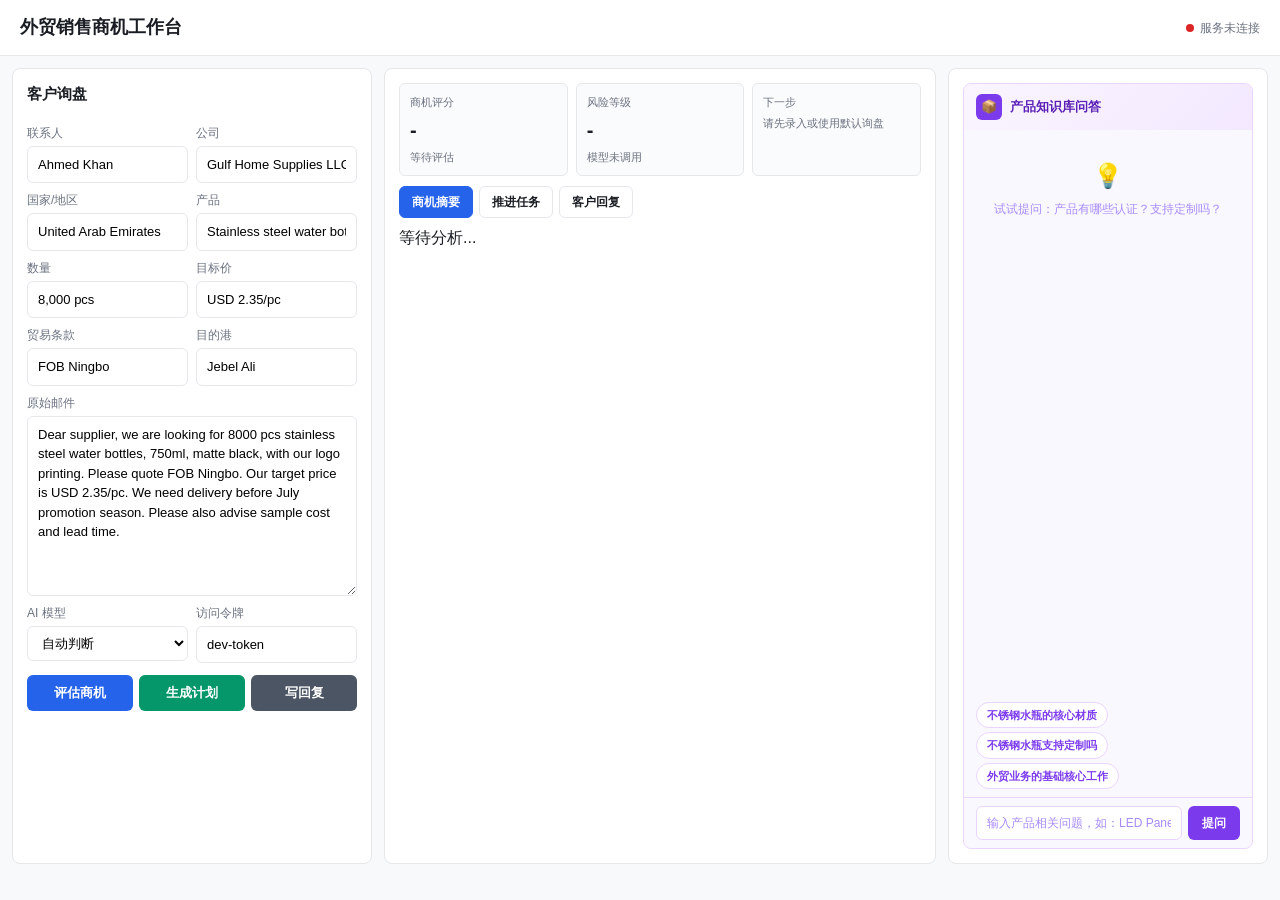
==== src/main/resources/static/index.html @ 8b722276 "产品知识库问答调整" ====
<!doctype html>
<html lang="zh-CN">
<head>
  <meta charset="utf-8">
  <meta name="viewport" content="width=device-width, initial-scale=1">
  <title>外贸销售商机工作台</title>
  <link rel="stylesheet" href="css/style.css">
</head>
<body>
  <header>
    <h1>外贸销售商机工作台</h1>
    <div class="health"><span id="dot" class="dot"></span><span id="health">检测服务中...</span></div>
  </header>

  <main>
    <section>
      <h2>客户询盘</h2>
      <div class="grid2">
        <div>
          <label for="customerName">联系人</label>
          <input id="customerName" value="Ahmed Khan">
        </div>
        <div>
          <label for="companyName">公司</label>
          <input id="companyName" value="Gulf Home Supplies LLC">
        </div>
      </div>
      <div class="grid2">
        <div>
          <label for="country">国家/地区</label>
          <input id="country" value="United Arab Emirates">
        </div>
        <div>
          <label for="productName">产品</label>
          <input id="productName" value="Stainless steel water bottle">
        </div>
      </div>
      <div class="grid2">
        <div>
          <label for="quantity">数量</label>
          <input id="quantity" value="8,000 pcs">
        </div>
        <div>
          <label for="targetPrice">目标价</label>
          <input id="targetPrice" value="USD 2.35/pc">
        </div>
      </div>
      <div class="grid2">
        <div>
          <label for="incoterm">贸易条款</label>
          <input id="incoterm" value="FOB Ningbo">
        </div>
        <div>
          <label for="destinationPort">目的港</label>
          <input id="destinationPort" value="Jebel Ali">
        </div>
      </div>
      <label for="message">原始邮件</label>
      <textarea id="message">Dear supplier, we are looking for 8000 pcs stainless steel water bottles, 750ml, matte black, with our logo printing. Please quote FOB Ningbo. Our target price is USD 2.35/pc. We need delivery before July promotion season. Please also advise sample cost and lead time.</textarea>
      <div class="grid2">
        <div>
          <label for="preferredModel">AI 模型</label>
          <select id="preferredModel">
            <option value="">自动判断</option>
            <option value="DEEPSEEK">DeepSeek（推理强）</option>
            <option value="ALIBABA_BAILIAN">阿里百炼（规划强）</option>
          </select>
        </div>
        <div>
          <label for="token">访问令牌</label>
          <input id="token" value="dev-token">
        </div>
      </div>
      <div class="actions">
        <button id="analyze">评估商机</button>
        <button id="plan" class="secondary">生成计划</button>
        <button id="reply" class="neutral">写回复</button>
      </div>
    </section>

    <section>
      <div class="board">
        <div class="metric">
          <div class="name">商机评分</div>
          <div id="score" class="value">-</div>
          <div id="intent" class="small">等待评估</div>
        </div>
        <div class="metric">
          <div class="name">风险等级</div>
          <div id="risk" class="value">-</div>
          <div id="model" class="small">模型未调用</div>
        </div>
        <div class="metric">
          <div class="name">下一步</div>
          <div id="next" class="small">请先录入或使用默认询盘</div>
        </div>
      </div>

      <div class="tabs">
        <button id="tabSummary" class="tab active">商机摘要</button>
        <button id="tabTasks" class="tab">推进任务</button>
        <button id="tabReply" class="tab">客户回复</button>
      </div>
      <div id="summary" class="summary-box">等待分析...</div>
      <div id="tasks" class="tasks hidden"></div>
      <pre id="replyBox" class="hidden">等待生成...</pre>
    </section>

    <!-- ========== 右侧：产品知识库问答 ========== -->
    <section class="rag-section">
      <div class="rag-panel" id="ragPanel">
        <div class="rag-header" id="ragHeader">
          <div class="rag-header-left">
            <div class="rag-icon">📦</div>
            <div class="rag-title-area">
              <h3>产品知识库问答</h3>
            </div>
          </div>
        </div>
        <div class="rag-body open" id="ragBody">
          <div class="rag-messages" id="ragMessages">
            <div class="rag-empty">
              <div class="rag-empty-icon">💡</div>
              <div>试试提问：产品有哪些认证？支持定制吗？</div>
            </div>
          </div>
          <div class="rag-quick" id="ragQuick">
            <button class="rag-quick-btn" data-question="不锈钢水瓶的核心材质是什么？">不锈钢水瓶的核心材质</button>
            <button class="rag-quick-btn" data-question="不锈钢水瓶支持定制吗？">不锈钢水瓶支持定制吗</button>
            <button class="rag-quick-btn" data-question="外贸业务的基础核心工作是什么？">外贸业务的基础核心工作</button>
<!--            <button class="rag-quick-btn" data-question="产品质保政策是什么？">质保政策</button>-->
          </div>
          <div class="rag-input-area">
            <input id="ragInput" placeholder="输入产品相关问题，如：LED Panel 的色温范围？">
            <button class="purple" id="ragSend">提问</button>
          </div>
        </div>
      </div>
    </section>
  </main>

  <script src="js/api.js"></script>
  <script src="js/trade.js"></script>
  <script src="js/rag.js"></script>
  <script src="js/app.js"></script>
</body>
</html>
---- src/main/resources/static/css/style.css ----
:root {
  --bg: #f8f9fb;
  --panel: #ffffff;
  --text: #1a1d23;
  --muted: #6b7280;
  --line: #e5e7eb;
  --blue: #2563eb;
  --green: #059669;
  --amber: #d97706;
  --red: #dc2626;
  --purple: #7c3aed;
  --purple-light: #faf5ff;
  --purple-border: #e9d5ff;
}
* { box-sizing: border-box; margin: 0; padding: 0; }
body {
  font-family: -apple-system, BlinkMacSystemFont, "Segoe UI", Roboto, "Helvetica Neue", Arial, sans-serif;
  background: var(--bg);
  color: var(--text);
  line-height: 1.5;
}
header {
  height: 56px;
  display: flex;
  align-items: center;
  justify-content: space-between;
  padding: 0 20px;
  border-bottom: 1px solid var(--line);
  background: var(--panel);
}
h1 { font-size: 18px; font-weight: 600; }
.health { display: flex; align-items: center; gap: 6px; color: var(--muted); font-size: 12px; }
.dot { width: 8px; height: 8px; border-radius: 50%; background: var(--amber); }
.dot.ok { background: var(--green); }
.dot.bad { background: var(--red); }
main {
  display: grid;
  grid-template-columns: 360px 1fr 320px;
  gap: 12px;
  max-width: 1600px;
  margin: 0 auto;
  padding: 12px;
  align-items: stretch;
  min-height: calc(100vh - 80px);
}
section {
  background: var(--panel);
  border: 1px solid var(--line);
  border-radius: 8px;
  padding: 14px;
  display: flex;
  flex-direction: column;
  height: 100%;
}
h2 { font-size: 15px; font-weight: 600; margin-bottom: 10px; }
h3 { font-size: 13px; font-weight: 600; }
label { display: block; margin: 8px 0 4px; color: var(--muted); font-size: 12px; font-weight: 500; }
input, textarea, select {
  width: 100%;
  border: 1px solid var(--line);
  border-radius: 6px;
  padding: 8px 10px;
  font: inherit;
  font-size: 13px;
  background: #fff;
  transition: border-color 0.15s, box-shadow 0.15s;
}
input:focus, textarea:focus, select:focus {
  outline: none;
  border-color: var(--blue);
  box-shadow: 0 0 0 3px rgba(37,99,235,0.1);
}
textarea { min-height: 180px; resize: vertical; line-height: 1.5; }
.grid2 { display: grid; grid-template-columns: 1fr 1fr; gap: 8px; }
.actions { display: grid; grid-template-columns: repeat(3, 1fr); gap: 6px; margin-top: 12px; }
button {
  border: 0;
  border-radius: 6px;
  padding: 8px 12px;
  font: inherit;
  font-weight: 600;
  font-size: 13px;
  color: #fff;
  background: var(--blue);
  cursor: pointer;
  transition: opacity 0.15s;
}
button:hover { opacity: 0.9; }
button.secondary { background: var(--green); }
button.neutral { background: #4b5563; }
button.purple { background: var(--purple); }
button:disabled { opacity: 0.5; cursor: wait; }
.board {
  display: grid;
  grid-template-columns: repeat(3, minmax(0, 1fr));
  gap: 8px;
  margin-bottom: 10px;
}
.metric {
  border: 1px solid var(--line);
  border-radius: 6px;
  padding: 10px;
  background: #fafbfc;
}
.metric .name { color: var(--muted); font-size: 11px; font-weight: 500; }
.metric .value { margin-top: 4px; font-size: 20px; font-weight: 700; }
.metric .small { margin-top: 4px; color: var(--muted); font-size: 11px; word-break: break-word; }
.tabs { display: flex; gap: 6px; margin-bottom: 8px; }
.tab {
  border: 1px solid var(--line);
  background: #fff;
  color: var(--text);
  padding: 6px 12px;
  border-radius: 6px;
  font-weight: 600;
  font-size: 12px;
  cursor: pointer;
}
.tab.active { background: var(--blue); border-color: var(--blue); color: #fff; }
pre {
  margin: 0;
  flex: 1;
  min-height: 420px;
  overflow: auto;
  padding: 12px;
  border-radius: 6px;
  background: #1e293b;
  color: #e2e8f0;
  white-space: pre-wrap;
  word-break: break-word;
  line-height: 1.6;
  font-size: 12px;
  font-family: "SF Mono", Monaco, Consolas, monospace;
}
.tasks {
  display: grid;
  gap: 6px;
  flex: 1;
  min-height: 420px;
  overflow: auto;
}
.task {
  border: 1px solid var(--line);
  border-radius: 6px;
  padding: 10px;
  background: #fff;
}
.task-title { font-weight: 700; font-size: 13px; }
.task-meta { margin-top: 4px; color: var(--muted); font-size: 11px; }
.task ul { margin: 6px 0 0 16px; padding: 0; color: #374151; font-size: 12px; }
.hidden { display: none; }

/* ========== 右侧 RAG 知识库问答面板 ========== */
.rag-section {
  display: flex;
  flex-direction: column;
  height: 100%;
}
.rag-panel {
  border: 1px solid var(--purple-border);
  border-radius: 8px;
  background: var(--purple-light);
  overflow: hidden;
  display: flex;
  flex-direction: column;
  height: 100%;
}
.rag-header {
  display: flex;
  align-items: center;
  justify-content: space-between;
  padding: 10px 12px;
  background: linear-gradient(135deg, #faf5ff 0%, #f3e8ff 100%);
  flex-shrink: 0;
}
.rag-header-left {
  display: flex;
  align-items: center;
  gap: 8px;
}
.rag-icon {
  width: 26px;
  height: 26px;
  border-radius: 6px;
  background: var(--purple);
  display: flex;
  align-items: center;
  justify-content: center;
  font-size: 13px;
  color: #fff;
  flex-shrink: 0;
}
.rag-title-area h3 {
  font-size: 13px;
  font-weight: 600;
  color: #5b21b6;
}
.rag-body {
  display: flex;
  flex-direction: column;
  flex: 1;
  overflow: hidden;
  min-height: 420px;
}
.rag-input-area {
  display: flex;
  gap: 6px;
  padding: 8px 12px;
  border-top: 1px solid var(--purple-border);
  background: #faf8ff;
  flex-shrink: 0;
}
.rag-input-area input {
  flex: 1;
  border: 1px solid var(--purple-border);
  border-radius: 6px;
  padding: 7px 10px;
  font-size: 12px;
  background: #fff;
  color: var(--text);
}
.rag-input-area input:focus {
  outline: none;
  border-color: var(--purple);
  box-shadow: 0 0 0 2px rgba(124,58,237,0.1);
}
.rag-input-area input::placeholder {
  color: #a78bfa;
}
.rag-input-area button {
  flex-shrink: 0;
  padding: 7px 14px;
  font-size: 12px;
  border-radius: 6px;
}
.rag-messages {
  flex: 1;
  overflow-y: auto;
  padding: 8px 12px;
  display: flex;
  flex-direction: column;
  gap: 6px;
  background: #faf8ff;
  min-height: 320px;
}
.rag-msg {
  display: flex;
  gap: 6px;
  max-width: 90%;
}
.rag-msg.user {
  align-self: flex-end;
  flex-direction: row-reverse;
}
.rag-avatar {
  width: 22px;
  height: 22px;
  border-radius: 50%;
  display: flex;
  align-items: center;
  justify-content: center;
  font-size: 10px;
  flex-shrink: 0;
}
.rag-msg.user .rag-avatar {
  background: var(--blue);
  color: #fff;
}
.rag-msg.assistant .rag-avatar {
  background: var(--purple);
  color: #fff;
}
.rag-bubble {
  padding: 8px 10px;
  border-radius: 10px;
  font-size: 12px;
  line-height: 1.5;
  word-break: break-word;
}
.rag-msg.user .rag-bubble {
  background: var(--blue);
  color: #fff;
  border-bottom-right-radius: 4px;
}
.rag-msg.assistant .rag-bubble {
  background: #fff;
  color: var(--text);
  border: 1px solid var(--purple-border);
  border-bottom-left-radius: 4px;
}
.rag-bubble .source {
  margin-top: 6px;
  padding-top: 4px;
  border-top: 1px dashed var(--purple-border);
  font-size: 10px;
  color: var(--muted);
}
.rag-bubble .source-tag {
  display: inline-block;
  background: var(--purple-light);
  color: var(--purple);
  padding: 1px 5px;
  border-radius: 3px;
  font-size: 10px;
  margin-right: 3px;
}

/* ========== 引用列表样式（精简版 - 只展示文件名） ========== */
.citations-list {
  margin-top: 8px;
  padding: 6px 10px;
  background: var(--purple-light);
  border-radius: 6px;
  border: 1px solid var(--purple-border);
}
.citations-title {
  font-size: 11px;
  font-weight: 600;
  color: var(--purple);
  margin-bottom: 4px;
}
.citation-item {
  display: flex;
  align-items: center;
  gap: 6px;
  padding: 3px 0;
}
.citation-index {
  flex-shrink: 0;
  font-size: 11px;
  font-weight: 600;
  color: var(--purple);
  background: #fff;
  padding: 0 4px;
  border-radius: 3px;
  border: 1px solid var(--purple-border);
}
.citation-link {
  flex: 1;
  font-size: 12px;
  font-weight: 500;
  color: var(--purple);
  text-decoration: none;
  line-height: 1.3;
  cursor: pointer;
  transition: color 0.2s;
}
.citation-link:hover {
  color: var(--purple-dark, #6d28d9);
  text-decoration: underline;
}
.citation-link:visited {
  color: var(--purple);
}
.rag-typing {
  display: flex;
  align-items: center;
  gap: 3px;
  padding: 6px 0;
}
.rag-typing span {
  width: 5px;
  height: 5px;
  border-radius: 50%;
  background: var(--purple);
  opacity: 0.4;
  animation: rag-typing 1.2s infinite;
}
.rag-typing span:nth-child(2) { animation-delay: 0.15s; }
.rag-typing span:nth-child(3) { animation-delay: 0.3s; }
@keyframes rag-typing {
  0%, 80%, 100% { opacity: 0.25; transform: scale(0.8); }
  40% { opacity: 1; transform: scale(1); }
}
.rag-empty {
  text-align: center;
  padding: 20px 0;
  color: #a78bfa;
  font-size: 12px;
}
.rag-empty .rag-empty-icon {
  font-size: 24px;
  margin-bottom: 6px;
}
.rag-quick {
  display: flex;
  gap: 4px;
  flex-wrap: wrap;
  padding: 0 12px 8px;
  background: #faf8ff;
}
.rag-quick-btn {
  border: 1px solid var(--purple-border);
  background: #fff;
  color: var(--purple);
  padding: 4px 10px;
  border-radius: 16px;
  font-size: 11px;
  cursor: pointer;
  transition: all 0.15s;
}
.rag-quick-btn:hover {
  background: var(--purple);
  color: #fff;
}

@media (max-width: 1200px) {
  main { grid-template-columns: 360px 1fr; }
}

@media (max-width: 980px) {
  main { grid-template-columns: 1fr; }
  .board { grid-template-columns: 1fr; }
  .actions { grid-template-columns: 1fr; }
}

/* ⭐ 商机摘要卡片样式 - 大气美观 */
.summary-card {
  padding: 0;
  background: #fff;
  border-radius: 12px;
  overflow: hidden;
  box-shadow: 0 4px 24px rgba(0, 0, 0, 0.06), 0 1px 2px rgba(0, 0, 0, 0.04);
  margin: 0;
}

/* 顶部核心指标区域 */
.summary-header {
  display: flex;
  justify-content: space-around;
  align-items: center;
  padding: 22px 16px;
  background: linear-gradient(135deg, #4f46e5 0%, #7c3aed 50%, #6366f1 100%);
  color: #fff;
  gap: 12px;
}

.summary-header .metric {
  display: flex;
  flex-direction: column;
  align-items: center;
  gap: 6px;
  flex: 1;
  position: relative;
}

.summary-header .metric + .metric::before {
  content: '';
  position: absolute;
  left: -6px;
  top: 15%;
  height: 70%;
  width: 1px;
  background: rgba(255, 255, 255, 0.2);
}

.summary-header .metric-label {
  font-size: 11px;
  opacity: 0.85;
  text-transform: uppercase;
  letter-spacing: 0.5px;
  font-weight: 500;
}

.summary-header .metric-value {
  font-size: 26px;
  font-weight: 700;
  line-height: 1.2;
}

.summary-header .metric-value.score {
  color: #fbbf24;
  width: 52px;
  height: 52px;
  border-radius: 50%;
  background: rgba(255, 255, 255, 0.15);
  display: flex;
  align-items: center;
  justify-content: center;
  font-size: 22px;
  border: 2px solid rgba(255, 255, 255, 0.25);
}

.summary-header .metric-value.risk-low { color: #6ee7b7; }
.summary-header .metric-value.risk-medium { color: #fcd34d; }
.summary-header .metric-value.risk-high { color: #fca5a5; }
.summary-header .metric-value.intent { color: #c7d2fe; }

/* 中部详细信息区域 */
.summary-body {
  padding: 6px 16px 10px;
  background: #fff;
}

.summary-body .info-row {
  display: flex;
  align-items: flex-start;
  padding: 11px 0;
  border-bottom: 1px solid #f3f4f6;
  transition: background 0.15s;
}

.summary-body .info-row:last-child { border-bottom: none; }

.summary-body .info-label {
  flex-shrink: 0;
  width: 92px;
  font-size: 12px;
  font-weight: 600;
  color: #6b7280;
  padding-top: 5px;
  line-height: 1.4;
  letter-spacing: 0.2px;
}

.summary-body .info-value {
  flex: 1;
  font-size: 13px;
  color: #1f2937;
  line-height: 1.6;
  word-break: break-word;
}

/* 标签样式 - 用于列表项展示 */
.summary-body .info-tag {
  display: inline-block;
  background: #f0f4ff;
  color: #3730a3;
  padding: 3px 10px;
  border-radius: 4px;
  font-size: 12px;
  margin: 2px 4px 2px 0;
  border: 1px solid #e0e7ff;
  line-height: 1.5;
}

.summary-body .info-tag.warn {
  background: #fffbeb;
  color: #92400e;
  border-color: #fde68a;
}

.summary-body .info-tag.action {
  background: #ecfdf5;
  color: #065f46;
  border-color: #a7f3d0;
}

.summary-body .info-tag.product {
  background: #faf5ff;
  color: #6b21a8;
  border-color: #e9d5ff;
}

/* 底部评估摘要区域 */
.summary-section {
  padding: 14px 16px 16px;
  background: #f8fafc;
  border-top: 1px solid #e5e7eb;
}

.summary-section .section-title {
  font-size: 13px;
  font-weight: 600;
  color: #374151;
  margin-bottom: 8px;
}

.summary-section .section-content {
  font-size: 13px;
  color: #374151;
  line-height: 1.7;
  padding: 12px 14px;
  background: #fff;
  border-radius: 8px;
  border-left: 3px solid #6366f1;
  box-shadow: 0 1px 3px rgba(0, 0, 0, 0.04);
}
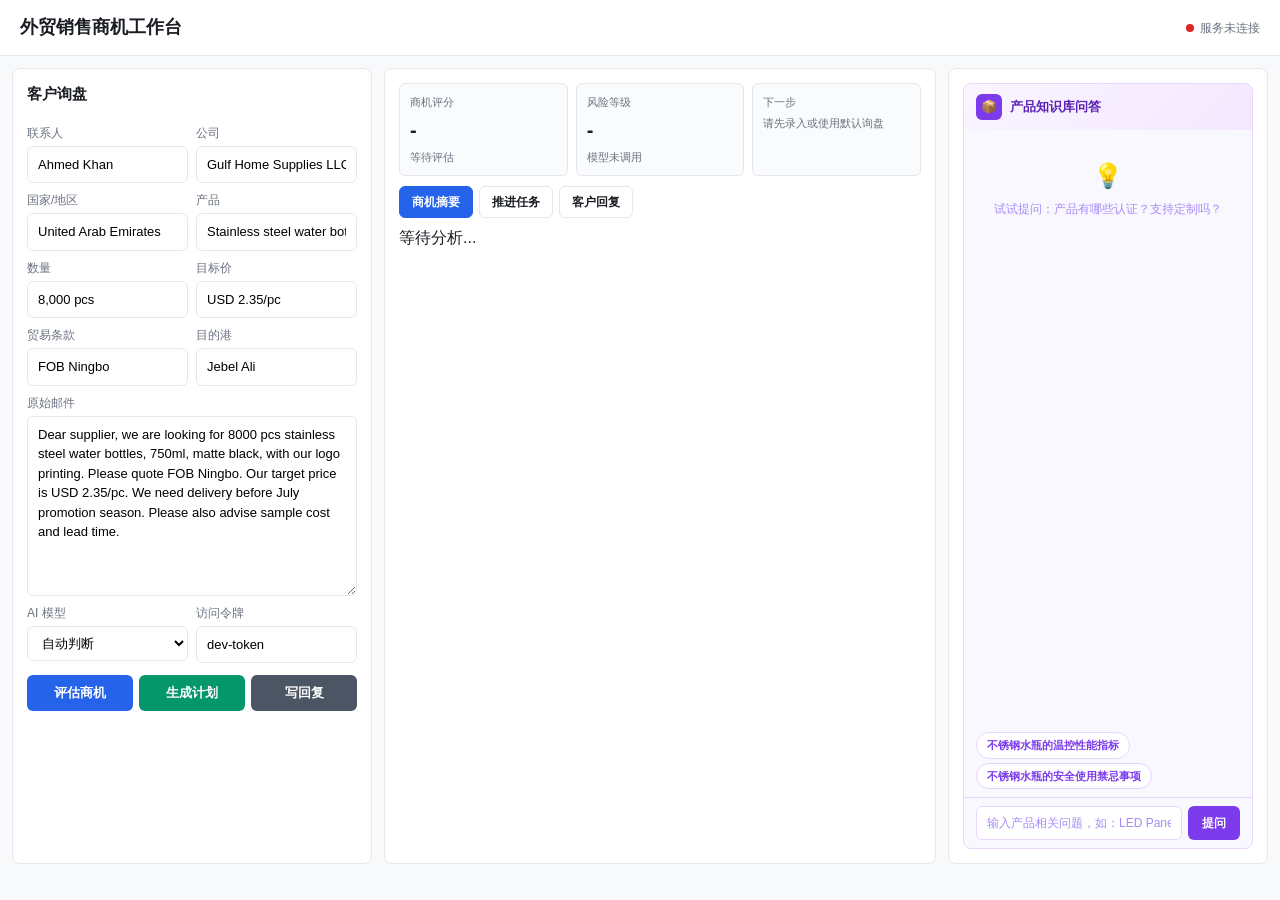
==== commit a4294f4f: "优化产品知识库页面展示" ====
--- a/src/main/resources/static/index.html
+++ b/src/main/resources/static/index.html
@@ -125,9 +125,8 @@
             </div>
           </div>
           <div class="rag-quick" id="ragQuick">
-            <button class="rag-quick-btn" data-question="不锈钢水瓶的核心材质是什么？">不锈钢水瓶的核心材质</button>
-            <button class="rag-quick-btn" data-question="不锈钢水瓶支持定制吗？">不锈钢水瓶支持定制吗</button>
-            <button class="rag-quick-btn" data-question="外贸业务的基础核心工作是什么？">外贸业务的基础核心工作</button>
+            <button class="rag-quick-btn" data-question="不锈钢水瓶的温控性能指标">不锈钢水瓶的温控性能指标</button>
+            <button class="rag-quick-btn" data-question="不锈钢水瓶的安全使用禁忌事项">不锈钢水瓶的安全使用禁忌事项</button>
 <!--            <button class="rag-quick-btn" data-question="产品质保政策是什么？">质保政策</button>-->
           </div>
           <div class="rag-input-area">
--- a/src/main/resources/static/css/style.css
+++ b/src/main/resources/static/css/style.css
@@ -155,6 +155,7 @@
   display: flex;
   flex-direction: column;
   height: 100%;
+  max-height: calc(100vh - 80px);
 }
 .rag-panel {
   border: 1px solid var(--purple-border);
@@ -200,7 +201,6 @@
   flex-direction: column;
   flex: 1;
   overflow: hidden;
-  min-height: 420px;
 }
 .rag-input-area {
   display: flex;
@@ -241,7 +241,6 @@
   flex-direction: column;
   gap: 6px;
   background: #faf8ff;
-  min-height: 320px;
 }
 .rag-msg {
   display: flex;
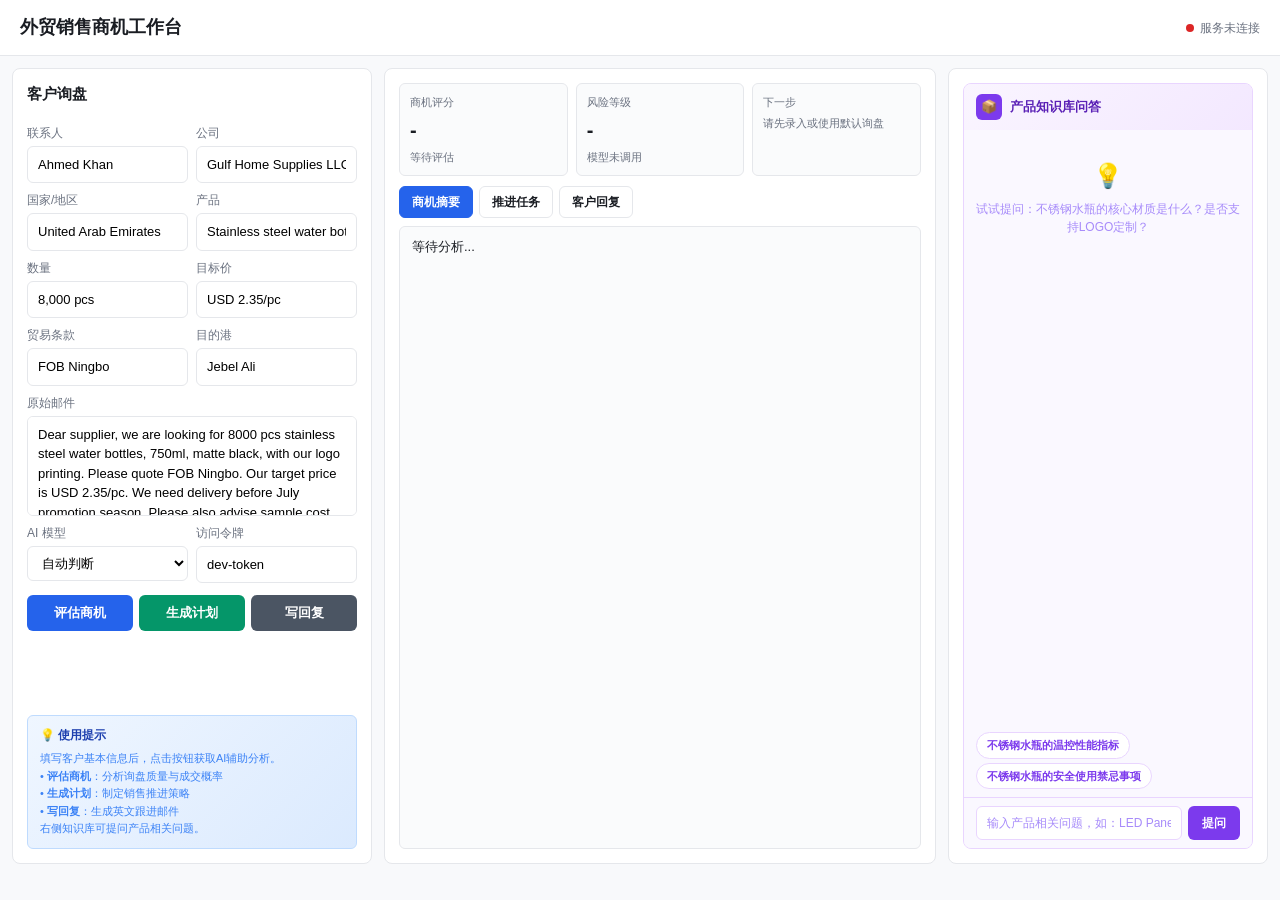
==== commit e237ec7f: "前端页面完善优化" ====
--- a/src/main/resources/static/index.html
+++ b/src/main/resources/static/index.html
@@ -76,6 +76,16 @@
         <button id="plan" class="secondary">生成计划</button>
         <button id="reply" class="neutral">写回复</button>
       </div>
+      <div class="tips-box">
+        <div class="tips-title">💡 使用提示</div>
+        <div class="tips-content">
+          填写客户基本信息后，点击按钮获取AI辅助分析。<br>
+          • <b>评估商机</b>：分析询盘质量与成交概率<br>
+          • <b>生成计划</b>：制定销售推进策略<br>
+          • <b>写回复</b>：生成英文跟进邮件<br>
+          右侧知识库可提问产品相关问题。
+        </div>
+      </div>
     </section>
 
     <section>
@@ -121,7 +131,7 @@
           <div class="rag-messages" id="ragMessages">
             <div class="rag-empty">
               <div class="rag-empty-icon">💡</div>
-              <div>试试提问：产品有哪些认证？支持定制吗？</div>
+              <div>试试提问：不锈钢水瓶的核心材质是什么？是否支持LOGO定制？</div>
             </div>
           </div>
           <div class="rag-quick" id="ragQuick">
--- a/src/main/resources/static/css/style.css
+++ b/src/main/resources/static/css/style.css
@@ -41,7 +41,8 @@
   margin: 0 auto;
   padding: 12px;
   align-items: stretch;
-  min-height: calc(100vh - 80px);
+  height: calc(100vh - 80px);
+  overflow: hidden;
 }
 section {
   background: var(--panel);
@@ -50,7 +51,7 @@
   padding: 14px;
   display: flex;
   flex-direction: column;
-  height: 100%;
+  overflow: hidden;
 }
 h2 { font-size: 15px; font-weight: 600; margin-bottom: 10px; }
 h3 { font-size: 13px; font-weight: 600; }
@@ -70,9 +71,34 @@
   border-color: var(--blue);
   box-shadow: 0 0 0 3px rgba(37,99,235,0.1);
 }
-textarea { min-height: 180px; resize: vertical; line-height: 1.5; }
+textarea { min-height: 100px; resize: none; line-height: 1.5; }
+/* 左侧客户询盘区域可滚动 */
+section:first-of-type {
+  overflow-y: auto;
+  overflow-x: hidden;
+}
 .grid2 { display: grid; grid-template-columns: 1fr 1fr; gap: 8px; }
 .actions { display: grid; grid-template-columns: repeat(3, 1fr); gap: 6px; margin-top: 12px; }
+/* 左侧提示区域 */
+.tips-box {
+  margin-top: auto;
+  padding: 10px 12px;
+  background: linear-gradient(135deg, #eff6ff 0%, #dbeafe 100%);
+  border: 1px solid #bfdbfe;
+  border-radius: 6px;
+  flex-shrink: 0;
+}
+.tips-title {
+  font-size: 12px;
+  font-weight: 600;
+  color: #1e40af;
+  margin-bottom: 6px;
+}
+.tips-content {
+  font-size: 11px;
+  color: #3b82f6;
+  line-height: 1.6;
+}
 button {
   border: 0;
   border-radius: 6px;
@@ -117,10 +143,19 @@
   cursor: pointer;
 }
 .tab.active { background: var(--blue); border-color: var(--blue); color: #fff; }
+/* 中间显示区域容器 */
+.summary-box {
+  flex: 1;
+  overflow-y: auto;
+  font-size: 13px;
+  line-height: 1.6;
+  padding: 10px 12px;
+  background: #fafbfc;
+  border: 1px solid var(--line);
+  border-radius: 6px;
+}
 pre {
   margin: 0;
-  flex: 1;
-  min-height: 420px;
   overflow: auto;
   padding: 12px;
   border-radius: 6px;
@@ -135,8 +170,6 @@
 .tasks {
   display: grid;
   gap: 6px;
-  flex: 1;
-  min-height: 420px;
   overflow: auto;
 }
 .task {
@@ -408,9 +441,11 @@
 }
 
 @media (max-width: 980px) {
-  main { grid-template-columns: 1fr; }
+  main { grid-template-columns: 1fr; height: auto; overflow: visible; }
   .board { grid-template-columns: 1fr; }
   .actions { grid-template-columns: 1fr; }
+  section { height: auto; max-height: 600px; }
+}
 }
 
 /* ⭐ 商机摘要卡片样式 - 大气美观 */
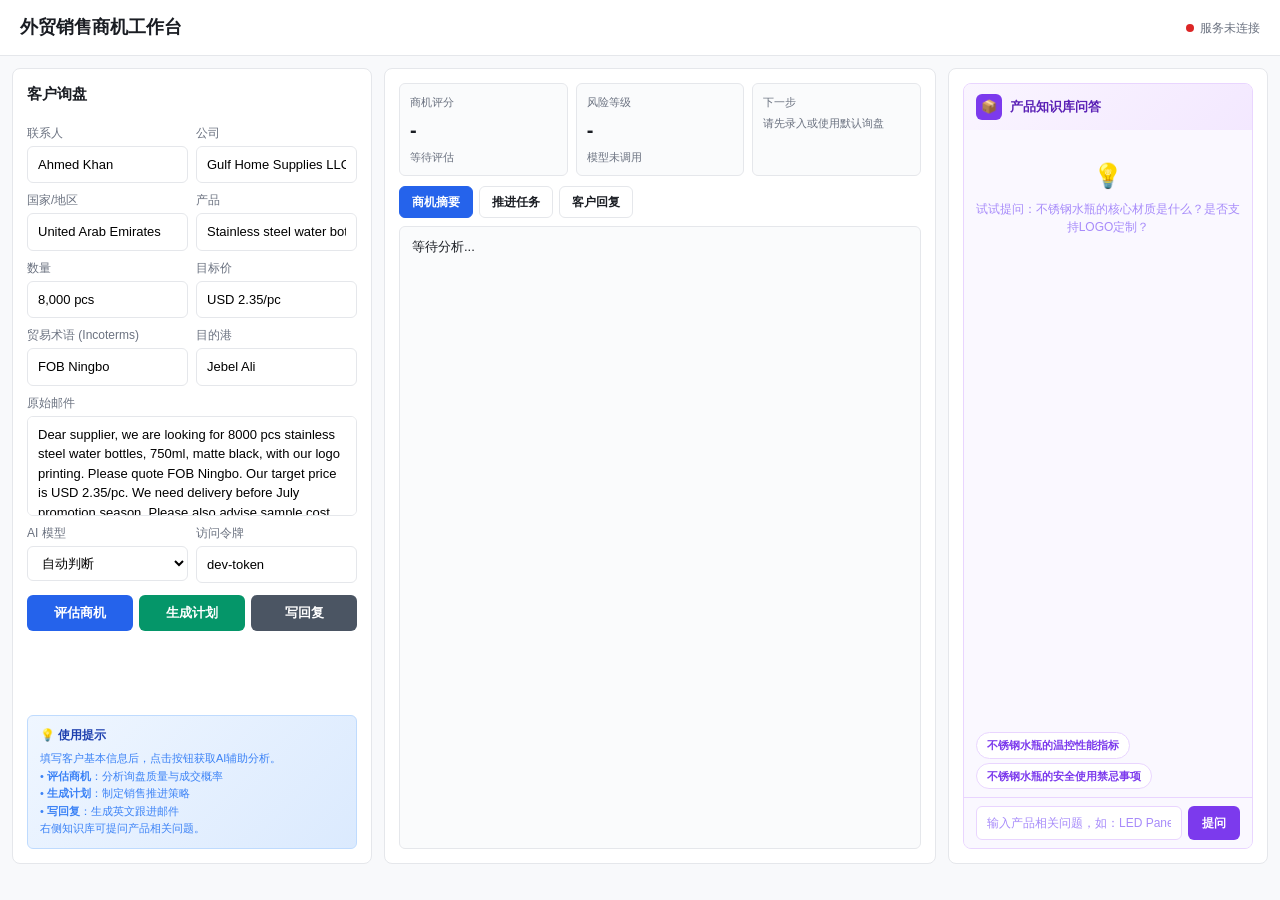
==== commit bdbe6140: "xss过滤拦截" ====
--- a/src/main/resources/static/index.html
+++ b/src/main/resources/static/index.html
@@ -47,7 +47,7 @@
       </div>
       <div class="grid2">
         <div>
-          <label for="incoterm">贸易条款</label>
+          <label for="incoterm">贸易术语 (Incoterms)</label>
           <input id="incoterm" value="FOB Ningbo">
         </div>
         <div>
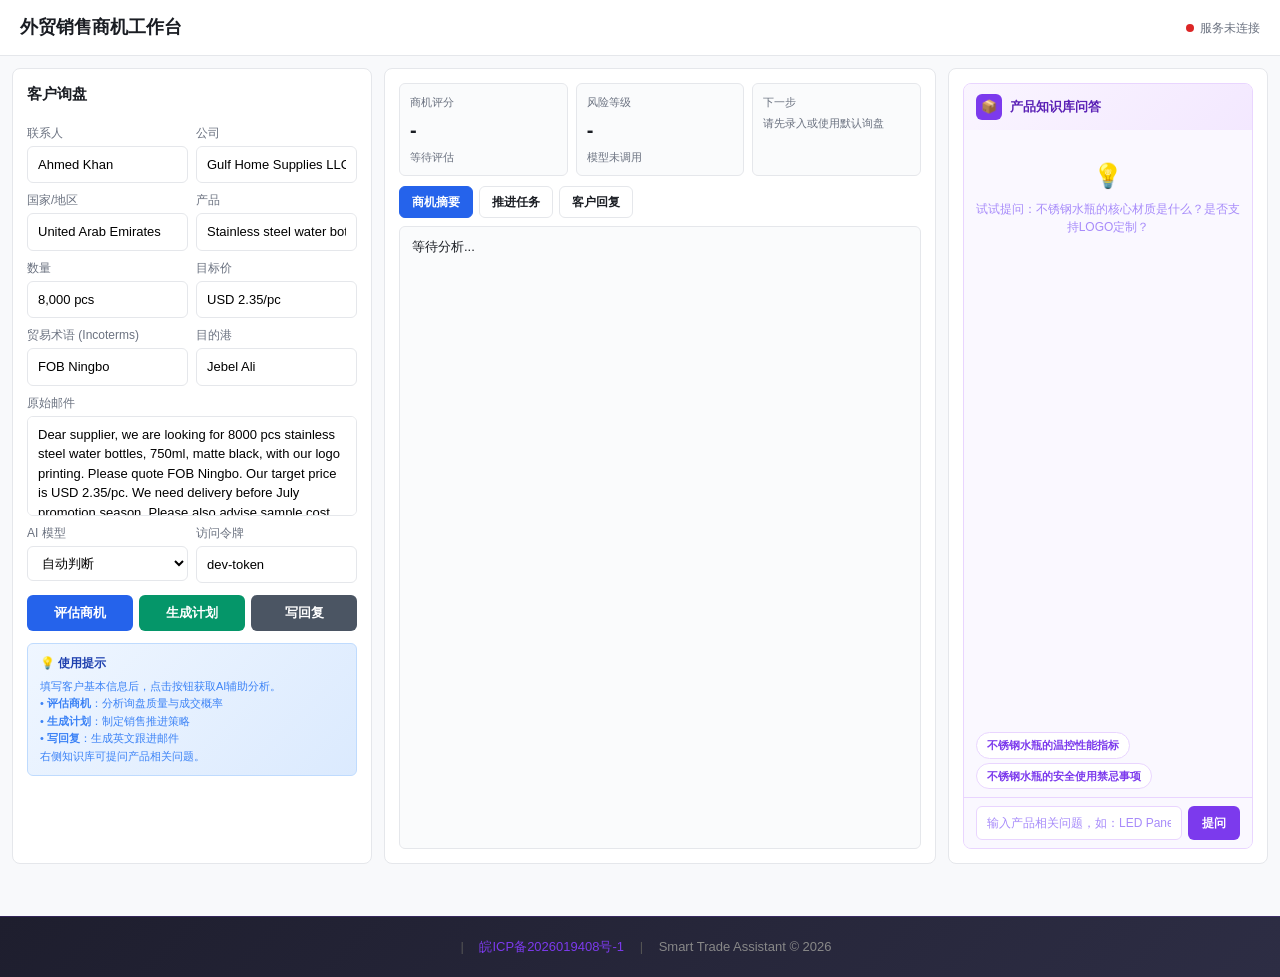
==== commit fbfd482a: "添加页脚备案信息" ====
--- a/src/main/resources/static/index.html
+++ b/src/main/resources/static/index.html
@@ -148,6 +148,52 @@
     </section>
   </main>
 
+  <!-- 页脚备案信息 -->
+  <footer class="footer">
+    <div class="footer-content">
+      <span class="footer-divider">|</span>
+      <a href="https://beian.miit.gov.cn/" target="_blank" rel="noopener noreferrer" class="footer-link">
+        皖ICP备2026019408号-1
+      </a>
+      <span class="footer-divider">|</span>
+      <span class="footer-text">Smart Trade Assistant © 2026</span>
+    </div>
+  </footer>
+
+  <style>
+    /* 页脚样式 */
+    .footer {
+      background: linear-gradient(135deg, #1e1e2e 0%, #2d2d44 100%);
+      border-top: 1px solid rgba(124, 58, 237, 0.2);
+      padding: 20px 0;
+      margin-top: 40px;
+    }
+    .footer-content {
+      max-width: 1200px;
+      margin: 0 auto;
+      text-align: center;
+      font-size: 13px;
+      color: #a0a0b0;
+    }
+    .footer-link {
+      color: #7c3aed;
+      text-decoration: none;
+      transition: color 0.2s ease;
+      font-weight: 500;
+    }
+    .footer-link:hover {
+      color: #9333ea;
+      text-decoration: underline;
+    }
+    .footer-divider {
+      margin: 0 12px;
+      color: #555;
+    }
+    .footer-text {
+      color: #888;
+    }
+  </style>
+
   <script src="js/api.js"></script>
   <script src="js/trade.js"></script>
   <script src="js/rag.js"></script>
--- a/src/main/resources/static/css/style.css
+++ b/src/main/resources/static/css/style.css
@@ -81,7 +81,7 @@
 .actions { display: grid; grid-template-columns: repeat(3, 1fr); gap: 6px; margin-top: 12px; }
 /* 左侧提示区域 */
 .tips-box {
-  margin-top: auto;
+  margin-top: 12px;
   padding: 10px 12px;
   background: linear-gradient(135deg, #eff6ff 0%, #dbeafe 100%);
   border: 1px solid #bfdbfe;
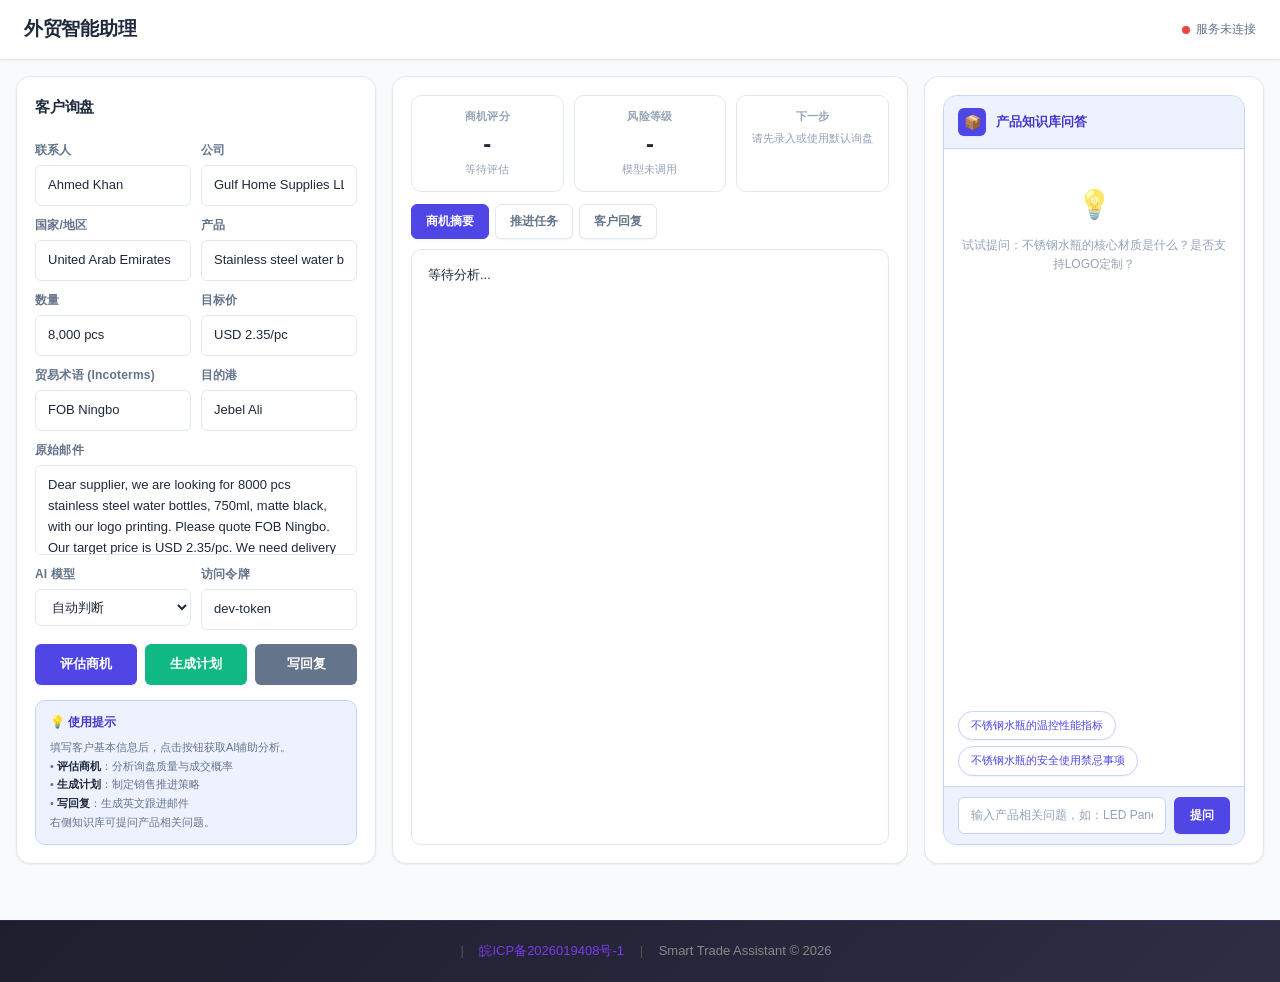
==== commit d9016587: "edit project name" ====
--- a/src/main/resources/static/index.html
+++ b/src/main/resources/static/index.html
@@ -3,12 +3,12 @@
 <head>
   <meta charset="utf-8">
   <meta name="viewport" content="width=device-width, initial-scale=1">
-  <title>外贸销售商机工作台</title>
+  <title>外贸智能助理</title>
   <link rel="stylesheet" href="css/style.css">
 </head>
 <body>
   <header>
-    <h1>外贸销售商机工作台</h1>
+    <h1>外贸智能助理</h1>
     <div class="health"><span id="dot" class="dot"></span><span id="health">检测服务中...</span></div>
   </header>
 
--- a/src/main/resources/static/css/style.css
+++ b/src/main/resources/static/css/style.css
@@ -1,461 +1,713 @@
 :root {
-  --bg: #f8f9fb;
+  /* 主色调 - 统一使用靛蓝色系 */
+  --primary: #4f46e5;
+  --primary-light: #eef2ff;
+  --primary-border: #c7d2fe;
+  --primary-dark: #4338ca;
+
+  /* 语义色 */
+  --success: #10b981;
+  --success-light: #ecfdf5;
+  --success-border: #a7f3d0;
+  --warning: #f59e0b;
+  --warning-light: #fffbeb;
+  --warning-border: #fde68a;
+  --danger: #ef4444;
+  --danger-light: #fef2f2;
+  --danger-border: #fecaca;
+
+  /* 中性色 */
+  --bg: #f8fafc;
   --panel: #ffffff;
-  --text: #1a1d23;
-  --muted: #6b7280;
-  --line: #e5e7eb;
-  --blue: #2563eb;
-  --green: #059669;
-  --amber: #d97706;
-  --red: #dc2626;
-  --purple: #7c3aed;
-  --purple-light: #faf5ff;
-  --purple-border: #e9d5ff;
-}
+  --text: #1e293b;
+  --text-secondary: #64748b;
+  --text-muted: #94a3b8;
+  --border: #e2e8f0;
+  --border-light: #f1f5f9;
+
+  /* 阴影 */
+  --shadow-sm: 0 1px 2px rgba(0, 0, 0, 0.05);
+  --shadow-md: 0 4px 6px -1px rgba(0, 0, 0, 0.07), 0 2px 4px -2px rgba(0, 0, 0, 0.05);
+  --shadow-lg: 0 10px 25px -5px rgba(0, 0, 0, 0.08), 0 4px 10px -6px rgba(0, 0, 0, 0.04);
+
+  /* 圆角 */
+  --radius-sm: 6px;
+  --radius-md: 10px;
+  --radius-lg: 14px;
+  --radius-full: 9999px;
+}
+
 * { box-sizing: border-box; margin: 0; padding: 0; }
+
 body {
-  font-family: -apple-system, BlinkMacSystemFont, "Segoe UI", Roboto, "Helvetica Neue", Arial, sans-serif;
+  font-family: -apple-system, BlinkMacSystemFont, "SF Pro Display", "Segoe UI", Roboto, "Helvetica Neue", Arial, sans-serif;
   background: var(--bg);
   color: var(--text);
-  line-height: 1.5;
-}
+  line-height: 1.6;
+  -webkit-font-smoothing: antialiased;
+}
+
+/* ========== 顶部导航 ========== */
 header {
-  height: 56px;
+  height: 60px;
   display: flex;
   align-items: center;
   justify-content: space-between;
-  padding: 0 20px;
-  border-bottom: 1px solid var(--line);
-  background: var(--panel);
-}
-h1 { font-size: 18px; font-weight: 600; }
-.health { display: flex; align-items: center; gap: 6px; color: var(--muted); font-size: 12px; }
-.dot { width: 8px; height: 8px; border-radius: 50%; background: var(--amber); }
-.dot.ok { background: var(--green); }
-.dot.bad { background: var(--red); }
+  padding: 0 24px;
+  background: var(--panel);
+  border-bottom: 1px solid var(--border);
+  box-shadow: var(--shadow-sm);
+}
+
+h1 {
+  font-size: 19px;
+  font-weight: 700;
+  color: var(--text);
+  letter-spacing: -0.3px;
+}
+
+.health {
+  display: flex;
+  align-items: center;
+  gap: 6px;
+  color: var(--text-secondary);
+  font-size: 12px;
+  font-weight: 500;
+}
+
+.dot {
+  width: 8px;
+  height: 8px;
+  border-radius: 50%;
+  background: var(--warning);
+  transition: background 0.3s;
+}
+
+.dot.ok { background: var(--success); }
+.dot.bad { background: var(--danger); }
+
+/* ========== 主布局 ========== */
 main {
   display: grid;
-  grid-template-columns: 360px 1fr 320px;
-  gap: 12px;
+  grid-template-columns: 360px 1fr 340px;
+  gap: 16px;
   max-width: 1600px;
   margin: 0 auto;
-  padding: 12px;
+  padding: 16px;
   align-items: stretch;
   height: calc(100vh - 80px);
   overflow: hidden;
 }
+
 section {
   background: var(--panel);
-  border: 1px solid var(--line);
-  border-radius: 8px;
-  padding: 14px;
+  border: 1px solid var(--border);
+  border-radius: var(--radius-lg);
+  padding: 18px;
   display: flex;
   flex-direction: column;
   overflow: hidden;
-}
-h2 { font-size: 15px; font-weight: 600; margin-bottom: 10px; }
-h3 { font-size: 13px; font-weight: 600; }
-label { display: block; margin: 8px 0 4px; color: var(--muted); font-size: 12px; font-weight: 500; }
+  box-shadow: var(--shadow-sm);
+  transition: box-shadow 0.2s;
+}
+
+section:hover {
+  box-shadow: var(--shadow-md);
+}
+
+h2 {
+  font-size: 15px;
+  font-weight: 700;
+  margin-bottom: 12px;
+  color: var(--text);
+  letter-spacing: -0.2px;
+}
+
+h3 {
+  font-size: 13px;
+  font-weight: 600;
+  color: var(--text-secondary);
+}
+
+label {
+  display: block;
+  margin: 10px 0 5px;
+  color: var(--text-secondary);
+  font-size: 12px;
+  font-weight: 600;
+  letter-spacing: 0.2px;
+}
+
 input, textarea, select {
   width: 100%;
-  border: 1px solid var(--line);
-  border-radius: 6px;
-  padding: 8px 10px;
+  border: 1px solid var(--border);
+  border-radius: var(--radius-sm);
+  padding: 9px 12px;
   font: inherit;
   font-size: 13px;
-  background: #fff;
-  transition: border-color 0.15s, box-shadow 0.15s;
-}
+  background: var(--panel);
+  color: var(--text);
+  transition: all 0.2s;
+}
+
 input:focus, textarea:focus, select:focus {
   outline: none;
-  border-color: var(--blue);
-  box-shadow: 0 0 0 3px rgba(37,99,235,0.1);
-}
-textarea { min-height: 100px; resize: none; line-height: 1.5; }
-/* 左侧客户询盘区域可滚动 */
+  border-color: var(--primary);
+  box-shadow: 0 0 0 3px rgba(79, 70, 229, 0.08);
+}
+
+input::placeholder, textarea::placeholder {
+  color: var(--text-muted);
+}
+
+textarea {
+  min-height: 90px;
+  resize: none;
+  line-height: 1.6;
+}
+
+/* ========== 左侧面板滚动 ========== */
 section:first-of-type {
   overflow-y: auto;
   overflow-x: hidden;
 }
-.grid2 { display: grid; grid-template-columns: 1fr 1fr; gap: 8px; }
-.actions { display: grid; grid-template-columns: repeat(3, 1fr); gap: 6px; margin-top: 12px; }
-/* 左侧提示区域 */
+
+.grid2 {
+  display: grid;
+  grid-template-columns: 1fr 1fr;
+  gap: 10px;
+}
+
+/* ========== 按钮样式 ========== */
+.actions {
+  display: grid;
+  grid-template-columns: repeat(3, 1fr);
+  gap: 8px;
+  margin-top: 14px;
+}
+
+button {
+  border: 0;
+  border-radius: var(--radius-sm);
+  padding: 10px 14px;
+  font: inherit;
+  font-weight: 600;
+  font-size: 13px;
+  color: #fff;
+  background: var(--primary);
+  cursor: pointer;
+  transition: all 0.2s;
+  box-shadow: var(--shadow-sm);
+}
+
+button:hover {
+  transform: translateY(-1px);
+  box-shadow: var(--shadow-md);
+}
+
+button:active {
+  transform: translateY(0);
+}
+
+button:disabled {
+  opacity: 0.5;
+  cursor: not-allowed;
+  transform: none;
+}
+
+button.secondary {
+  background: var(--success);
+}
+
+button.neutral {
+  background: #64748b;
+}
+
+button.purple {
+  background: var(--primary);
+}
+
+/* ========== 提示框 ========== */
 .tips-box {
-  margin-top: 12px;
-  padding: 10px 12px;
-  background: linear-gradient(135deg, #eff6ff 0%, #dbeafe 100%);
-  border: 1px solid #bfdbfe;
-  border-radius: 6px;
+  margin-top: 15px;
+  padding: 12px 14px;
+  background: var(--primary-light);
+  border: 1px solid var(--primary-border);
+  border-radius: var(--radius-md);
   flex-shrink: 0;
 }
+
 .tips-title {
   font-size: 12px;
-  font-weight: 600;
-  color: #1e40af;
+  font-weight: 700;
+  color: var(--primary-dark);
   margin-bottom: 6px;
 }
+
 .tips-content {
   font-size: 11px;
-  color: #3b82f6;
-  line-height: 1.6;
-}
-button {
-  border: 0;
-  border-radius: 6px;
-  padding: 8px 12px;
-  font: inherit;
-  font-weight: 600;
-  font-size: 13px;
-  color: #fff;
-  background: var(--blue);
-  cursor: pointer;
-  transition: opacity 0.15s;
-}
-button:hover { opacity: 0.9; }
-button.secondary { background: var(--green); }
-button.neutral { background: #4b5563; }
-button.purple { background: var(--purple); }
-button:disabled { opacity: 0.5; cursor: wait; }
+  color: var(--text-secondary);
+  line-height: 1.7;
+}
+
+.tips-content b {
+  color: var(--text);
+  font-weight: 600;
+}
+
+/* ========== 中间面板 ========== */
 .board {
   display: grid;
-  grid-template-columns: repeat(3, minmax(0, 1fr));
-  gap: 8px;
+  grid-template-columns: repeat(3, 1fr);
+  gap: 10px;
+  margin-bottom: 12px;
+}
+
+.metric {
+  border: 1px solid var(--border);
+  border-radius: var(--radius-md);
+  padding: 12px;
+  background: var(--panel);
+  text-align: center;
+  transition: all 0.2s;
+}
+
+.metric:hover {
+  border-color: var(--primary-border);
+  box-shadow: var(--shadow-sm);
+}
+
+.metric .name {
+  color: var(--text-muted);
+  font-size: 11px;
+  font-weight: 600;
+  text-transform: uppercase;
+  letter-spacing: 0.3px;
+  margin-bottom: 4px;
+}
+
+.metric .value {
+  font-size: 24px;
+  font-weight: 800;
+  color: var(--text);
+  line-height: 1.2;
+}
+
+.metric .small {
+  margin-top: 3px;
+  color: var(--text-muted);
+  font-size: 11px;
+  font-weight: 500;
+  word-break: break-word;
+}
+
+/* 选项卡 */
+.tabs {
+  display: flex;
+  gap: 6px;
   margin-bottom: 10px;
 }
-.metric {
-  border: 1px solid var(--line);
-  border-radius: 6px;
-  padding: 10px;
-  background: #fafbfc;
-}
-.metric .name { color: var(--muted); font-size: 11px; font-weight: 500; }
-.metric .value { margin-top: 4px; font-size: 20px; font-weight: 700; }
-.metric .small { margin-top: 4px; color: var(--muted); font-size: 11px; word-break: break-word; }
-.tabs { display: flex; gap: 6px; margin-bottom: 8px; }
+
 .tab {
-  border: 1px solid var(--line);
-  background: #fff;
-  color: var(--text);
-  padding: 6px 12px;
-  border-radius: 6px;
+  border: 1px solid var(--border);
+  background: var(--panel);
+  color: var(--text-secondary);
+  padding: 7px 14px;
+  border-radius: var(--radius-sm);
   font-weight: 600;
   font-size: 12px;
   cursor: pointer;
-}
-.tab.active { background: var(--blue); border-color: var(--blue); color: #fff; }
-/* 中间显示区域容器 */
+  transition: all 0.2s;
+}
+
+.tab:hover {
+  border-color: var(--primary-border);
+  color: var(--primary);
+}
+
+.tab.active {
+  background: var(--primary);
+  border-color: var(--primary);
+  color: #fff;
+}
+
+/* 摘要框 */
 .summary-box {
   flex: 1;
   overflow-y: auto;
   font-size: 13px;
-  line-height: 1.6;
-  padding: 10px 12px;
-  background: #fafbfc;
-  border: 1px solid var(--line);
-  border-radius: 6px;
-}
+  line-height: 1.7;
+  padding: 14px 16px;
+  background: var(--panel);
+  border: 1px solid var(--border);
+  border-radius: var(--radius-md);
+  box-shadow: inset 0 1px 2px rgba(0, 0, 0, 0.03);
+}
+
 pre {
   margin: 0;
   overflow: auto;
-  padding: 12px;
-  border-radius: 6px;
+  padding: 14px;
+  border-radius: var(--radius-md);
   background: #1e293b;
   color: #e2e8f0;
   white-space: pre-wrap;
   word-break: break-word;
-  line-height: 1.6;
+  line-height: 1.7;
   font-size: 12px;
   font-family: "SF Mono", Monaco, Consolas, monospace;
 }
+
 .tasks {
   display: grid;
-  gap: 6px;
+  gap: 8px;
   overflow: auto;
 }
+
 .task {
-  border: 1px solid var(--line);
-  border-radius: 6px;
-  padding: 10px;
-  background: #fff;
-}
-.task-title { font-weight: 700; font-size: 13px; }
-.task-meta { margin-top: 4px; color: var(--muted); font-size: 11px; }
-.task ul { margin: 6px 0 0 16px; padding: 0; color: #374151; font-size: 12px; }
+  border: 1px solid var(--border);
+  border-radius: var(--radius-md);
+  padding: 12px;
+  background: var(--panel);
+  transition: all 0.2s;
+}
+
+.task:hover {
+  border-color: var(--primary-border);
+  box-shadow: var(--shadow-sm);
+}
+
+.task-title {
+  font-weight: 700;
+  font-size: 13px;
+  color: var(--text);
+}
+
+.task-meta {
+  margin-top: 4px;
+  color: var(--text-muted);
+  font-size: 11px;
+  font-weight: 500;
+}
+
+.task ul {
+  margin: 6px 0 0 16px;
+  padding: 0;
+  color: var(--text-secondary);
+  font-size: 12px;
+}
+
 .hidden { display: none; }
 
-/* ========== 右侧 RAG 知识库问答面板 ========== */
+/* ========== 右侧 RAG 面板 ========== */
 .rag-section {
   display: flex;
   flex-direction: column;
   height: 100%;
   max-height: calc(100vh - 80px);
 }
+
 .rag-panel {
-  border: 1px solid var(--purple-border);
-  border-radius: 8px;
-  background: var(--purple-light);
+  border: 1px solid var(--primary-border);
+  border-radius: var(--radius-lg);
+  background: var(--panel);
   overflow: hidden;
   display: flex;
   flex-direction: column;
   height: 100%;
-}
+  box-shadow: var(--shadow-sm);
+}
+
 .rag-header {
   display: flex;
   align-items: center;
   justify-content: space-between;
-  padding: 10px 12px;
-  background: linear-gradient(135deg, #faf5ff 0%, #f3e8ff 100%);
+  padding: 12px 14px;
+  background: var(--primary-light);
+  border-bottom: 1px solid var(--primary-border);
   flex-shrink: 0;
 }
+
 .rag-header-left {
   display: flex;
   align-items: center;
-  gap: 8px;
-}
+  gap: 10px;
+}
+
 .rag-icon {
-  width: 26px;
-  height: 26px;
-  border-radius: 6px;
-  background: var(--purple);
+  width: 28px;
+  height: 28px;
+  border-radius: var(--radius-sm);
+  background: var(--primary);
   display: flex;
   align-items: center;
   justify-content: center;
-  font-size: 13px;
+  font-size: 14px;
   color: #fff;
   flex-shrink: 0;
-}
+  box-shadow: var(--shadow-sm);
+}
+
 .rag-title-area h3 {
   font-size: 13px;
-  font-weight: 600;
-  color: #5b21b6;
-}
+  font-weight: 700;
+  color: var(--primary-dark);
+}
+
 .rag-body {
   display: flex;
   flex-direction: column;
   flex: 1;
   overflow: hidden;
 }
+
 .rag-input-area {
   display: flex;
-  gap: 6px;
-  padding: 8px 12px;
-  border-top: 1px solid var(--purple-border);
-  background: #faf8ff;
+  gap: 8px;
+  padding: 10px 14px;
+  border-top: 1px solid var(--primary-border);
+  background: var(--primary-light);
   flex-shrink: 0;
 }
+
 .rag-input-area input {
   flex: 1;
-  border: 1px solid var(--purple-border);
-  border-radius: 6px;
-  padding: 7px 10px;
-  font-size: 12px;
-  background: #fff;
-  color: var(--text);
-}
+  border: 1px solid var(--primary-border);
+  border-radius: var(--radius-sm);
+  padding: 8px 12px;
+  font-size: 12px;
+  background: var(--panel);
+  color: var(--text);
+}
+
 .rag-input-area input:focus {
   outline: none;
-  border-color: var(--purple);
-  box-shadow: 0 0 0 2px rgba(124,58,237,0.1);
-}
+  border-color: var(--primary);
+  box-shadow: 0 0 0 2px rgba(79, 70, 229, 0.08);
+}
+
 .rag-input-area input::placeholder {
-  color: #a78bfa;
-}
+  color: var(--text-muted);
+}
+
 .rag-input-area button {
   flex-shrink: 0;
-  padding: 7px 14px;
-  font-size: 12px;
-  border-radius: 6px;
-}
+  padding: 8px 16px;
+  font-size: 12px;
+  border-radius: var(--radius-sm);
+}
+
 .rag-messages {
   flex: 1;
   overflow-y: auto;
-  padding: 8px 12px;
+  padding: 10px 14px;
   display: flex;
   flex-direction: column;
-  gap: 6px;
-  background: #faf8ff;
-}
+  gap: 8px;
+  background: var(--panel);
+}
+
 .rag-msg {
   display: flex;
-  gap: 6px;
-  max-width: 90%;
-}
+  gap: 8px;
+  max-width: 92%;
+}
+
 .rag-msg.user {
   align-self: flex-end;
   flex-direction: row-reverse;
 }
+
 .rag-avatar {
-  width: 22px;
-  height: 22px;
+  width: 24px;
+  height: 24px;
   border-radius: 50%;
   display: flex;
   align-items: center;
   justify-content: center;
-  font-size: 10px;
+  font-size: 11px;
   flex-shrink: 0;
-}
+  font-weight: 600;
+}
+
 .rag-msg.user .rag-avatar {
-  background: var(--blue);
+  background: var(--primary);
   color: #fff;
 }
+
 .rag-msg.assistant .rag-avatar {
-  background: var(--purple);
-  color: #fff;
-}
+  background: var(--primary-light);
+  color: var(--primary);
+  border: 1px solid var(--primary-border);
+}
+
 .rag-bubble {
-  padding: 8px 10px;
-  border-radius: 10px;
-  font-size: 12px;
-  line-height: 1.5;
+  padding: 10px 12px;
+  border-radius: 12px;
+  font-size: 12px;
+  line-height: 1.6;
   word-break: break-word;
-}
+  box-shadow: var(--shadow-sm);
+}
+
 .rag-msg.user .rag-bubble {
-  background: var(--blue);
+  background: var(--primary);
   color: #fff;
   border-bottom-right-radius: 4px;
 }
+
 .rag-msg.assistant .rag-bubble {
-  background: #fff;
-  color: var(--text);
-  border: 1px solid var(--purple-border);
+  background: var(--panel);
+  color: var(--text);
+  border: 1px solid var(--border);
   border-bottom-left-radius: 4px;
 }
+
 .rag-bubble .source {
-  margin-top: 6px;
-  padding-top: 4px;
-  border-top: 1px dashed var(--purple-border);
+  margin-top: 8px;
+  padding-top: 6px;
+  border-top: 1px dashed var(--border);
   font-size: 10px;
-  color: var(--muted);
-}
+  color: var(--text-muted);
+}
+
 .rag-bubble .source-tag {
   display: inline-block;
-  background: var(--purple-light);
-  color: var(--purple);
-  padding: 1px 5px;
-  border-radius: 3px;
+  background: var(--primary-light);
+  color: var(--primary);
+  padding: 2px 6px;
+  border-radius: 4px;
   font-size: 10px;
-  margin-right: 3px;
-}
-
-/* ========== 引用列表样式（精简版 - 只展示文件名） ========== */
+  margin-right: 4px;
+  font-weight: 600;
+}
+
+.rag-quick {
+  display: flex;
+  gap: 6px;
+  flex-wrap: wrap;
+  padding: 0 14px 10px;
+  background: var(--panel);
+}
+
+.rag-quick-btn {
+  border: 1px solid var(--primary-border);
+  background: var(--panel);
+  color: var(--primary);
+  padding: 5px 12px;
+  border-radius: var(--radius-full);
+  font-size: 11px;
+  cursor: pointer;
+  transition: all 0.2s;
+  font-weight: 500;
+}
+
+.rag-quick-btn:hover {
+  background: var(--primary);
+  color: #fff;
+  border-color: var(--primary);
+}
+
+.rag-typing {
+  display: flex;
+  align-items: center;
+  gap: 4px;
+  padding: 8px 0;
+}
+
+.rag-typing span {
+  width: 6px;
+  height: 6px;
+  border-radius: 50%;
+  background: var(--primary);
+  opacity: 0.4;
+  animation: rag-typing 1.2s infinite;
+}
+
+.rag-typing span:nth-child(2) { animation-delay: 0.15s; }
+.rag-typing span:nth-child(3) { animation-delay: 0.3s; }
+
+@keyframes rag-typing {
+  0%, 80%, 100% { opacity: 0.3; transform: scale(0.8); }
+  40% { opacity: 1; transform: scale(1.1); }
+}
+
+.rag-empty {
+  text-align: center;
+  padding: 24px 0;
+  color: var(--text-muted);
+  font-size: 12px;
+}
+
+.rag-empty .rag-empty-icon {
+  font-size: 28px;
+  margin-bottom: 8px;
+  opacity: 0.6;
+}
+
+/* ========== 引用列表样式 ========== */
 .citations-list {
-  margin-top: 8px;
-  padding: 6px 10px;
-  background: var(--purple-light);
-  border-radius: 6px;
-  border: 1px solid var(--purple-border);
-}
+  margin-top: 10px;
+  padding: 8px 12px;
+  background: var(--primary-light);
+  border-radius: var(--radius-md);
+  border: 1px solid var(--primary-border);
+}
+
 .citations-title {
   font-size: 11px;
-  font-weight: 600;
-  color: var(--purple);
-  margin-bottom: 4px;
-}
+  font-weight: 700;
+  color: var(--primary);
+  margin-bottom: 6px;
+}
+
 .citation-item {
   display: flex;
   align-items: center;
-  gap: 6px;
-  padding: 3px 0;
-}
+  gap: 8px;
+  padding: 4px 0;
+}
+
 .citation-index {
   flex-shrink: 0;
   font-size: 11px;
-  font-weight: 600;
-  color: var(--purple);
-  background: #fff;
-  padding: 0 4px;
-  border-radius: 3px;
-  border: 1px solid var(--purple-border);
-}
+  font-weight: 700;
+  color: var(--primary);
+  background: var(--panel);
+  width: 18px;
+  height: 18px;
+  display: flex;
+  align-items: center;
+  justify-content: center;
+  border-radius: 4px;
+  border: 1px solid var(--primary-border);
+}
+
 .citation-link {
   flex: 1;
   font-size: 12px;
   font-weight: 500;
-  color: var(--purple);
+  color: var(--primary);
   text-decoration: none;
-  line-height: 1.3;
+  line-height: 1.4;
+  transition: all 0.2s;
   cursor: pointer;
-  transition: color 0.2s;
-}
+}
+
 .citation-link:hover {
-  color: var(--purple-dark, #6d28d9);
+  color: var(--primary-dark);
   text-decoration: underline;
 }
-.citation-link:visited {
-  color: var(--purple);
-}
-.rag-typing {
-  display: flex;
-  align-items: center;
-  gap: 3px;
-  padding: 6px 0;
-}
-.rag-typing span {
-  width: 5px;
-  height: 5px;
-  border-radius: 50%;
-  background: var(--purple);
-  opacity: 0.4;
-  animation: rag-typing 1.2s infinite;
-}
-.rag-typing span:nth-child(2) { animation-delay: 0.15s; }
-.rag-typing span:nth-child(3) { animation-delay: 0.3s; }
-@keyframes rag-typing {
-  0%, 80%, 100% { opacity: 0.25; transform: scale(0.8); }
-  40% { opacity: 1; transform: scale(1); }
-}
-.rag-empty {
-  text-align: center;
-  padding: 20px 0;
-  color: #a78bfa;
-  font-size: 12px;
-}
-.rag-empty .rag-empty-icon {
-  font-size: 24px;
-  margin-bottom: 6px;
-}
-.rag-quick {
-  display: flex;
-  gap: 4px;
-  flex-wrap: wrap;
-  padding: 0 12px 8px;
-  background: #faf8ff;
-}
-.rag-quick-btn {
-  border: 1px solid var(--purple-border);
-  background: #fff;
-  color: var(--purple);
-  padding: 4px 10px;
-  border-radius: 16px;
-  font-size: 11px;
-  cursor: pointer;
-  transition: all 0.15s;
-}
-.rag-quick-btn:hover {
-  background: var(--purple);
-  color: #fff;
-}
-
-@media (max-width: 1200px) {
-  main { grid-template-columns: 360px 1fr; }
-}
-
-@media (max-width: 980px) {
-  main { grid-template-columns: 1fr; height: auto; overflow: visible; }
-  .board { grid-template-columns: 1fr; }
-  .actions { grid-template-columns: 1fr; }
-  section { height: auto; max-height: 600px; }
-}
-}
-
-/* ⭐ 商机摘要卡片样式 - 大气美观 */
+
+/* ========== 商机摘要卡片样式 ========== */
 .summary-card {
   padding: 0;
-  background: #fff;
-  border-radius: 12px;
+  background: var(--panel);
+  border-radius: var(--radius-lg);
   overflow: hidden;
-  box-shadow: 0 4px 24px rgba(0, 0, 0, 0.06), 0 1px 2px rgba(0, 0, 0, 0.04);
+  box-shadow: var(--shadow-lg);
   margin: 0;
+  border: 1px solid var(--border);
 }
 
 /* 顶部核心指标区域 */
@@ -463,10 +715,10 @@
   display: flex;
   justify-content: space-around;
   align-items: center;
-  padding: 22px 16px;
-  background: linear-gradient(135deg, #4f46e5 0%, #7c3aed 50%, #6366f1 100%);
+  padding: 20px 16px;
+  background: linear-gradient(135deg, var(--primary) 0%, var(--primary-dark) 100%);
   color: #fff;
-  gap: 12px;
+  gap: 10px;
 }
 
 .summary-header .metric {
@@ -481,7 +733,7 @@
 .summary-header .metric + .metric::before {
   content: '';
   position: absolute;
-  left: -6px;
+  left: -5px;
   top: 15%;
   height: 70%;
   width: 1px;
@@ -490,29 +742,30 @@
 
 .summary-header .metric-label {
   font-size: 11px;
-  opacity: 0.85;
+  opacity: 0.9;
   text-transform: uppercase;
   letter-spacing: 0.5px;
-  font-weight: 500;
+  font-weight: 600;
 }
 
 .summary-header .metric-value {
-  font-size: 26px;
-  font-weight: 700;
+  font-size: 24px;
+  font-weight: 800;
   line-height: 1.2;
 }
 
 .summary-header .metric-value.score {
   color: #fbbf24;
-  width: 52px;
-  height: 52px;
+  width: 48px;
+  height: 48px;
   border-radius: 50%;
   background: rgba(255, 255, 255, 0.15);
   display: flex;
   align-items: center;
   justify-content: center;
-  font-size: 22px;
+  font-size: 20px;
   border: 2px solid rgba(255, 255, 255, 0.25);
+  box-shadow: 0 2px 8px rgba(0, 0, 0, 0.1);
 }
 
 .summary-header .metric-value.risk-low { color: #6ee7b7; }
@@ -522,62 +775,70 @@
 
 /* 中部详细信息区域 */
 .summary-body {
-  padding: 6px 16px 10px;
-  background: #fff;
+  padding: 8px 16px 12px;
+  background: var(--panel);
 }
 
 .summary-body .info-row {
   display: flex;
   align-items: flex-start;
-  padding: 11px 0;
-  border-bottom: 1px solid #f3f4f6;
+  padding: 10px 0;
+  border-bottom: 1px solid var(--border-light);
   transition: background 0.15s;
 }
 
 .summary-body .info-row:last-child { border-bottom: none; }
+
+.summary-body .info-row:hover {
+  background: var(--bg);
+  margin: 0 -16px;
+  padding-left: 16px;
+  padding-right: 16px;
+  border-radius: var(--radius-sm);
+}
 
 .summary-body .info-label {
   flex-shrink: 0;
-  width: 92px;
-  font-size: 12px;
-  font-weight: 600;
-  color: #6b7280;
-  padding-top: 5px;
-  line-height: 1.4;
+  width: 88px;
+  font-size: 12px;
+  font-weight: 700;
+  color: var(--text-secondary);
+  padding-top: 4px;
   letter-spacing: 0.2px;
 }
 
 .summary-body .info-value {
   flex: 1;
   font-size: 13px;
-  color: #1f2937;
-  line-height: 1.6;
+  color: var(--text);
+  line-height: 1.7;
   word-break: break-word;
 }
 
-/* 标签样式 - 用于列表项展示 */
+/* 标签样式 */
 .summary-body .info-tag {
   display: inline-block;
-  background: #f0f4ff;
-  color: #3730a3;
+  background: var(--primary-light);
+  color: var(--primary-dark);
   padding: 3px 10px;
-  border-radius: 4px;
-  font-size: 12px;
-  margin: 2px 4px 2px 0;
-  border: 1px solid #e0e7ff;
-  line-height: 1.5;
+  border-radius: var(--radius-sm);
+  font-size: 11px;
+  font-weight: 600;
+  margin: 3px 4px 3px 0;
+  border: 1px solid var(--primary-border);
+  line-height: 1.6;
 }
 
 .summary-body .info-tag.warn {
-  background: #fffbeb;
+  background: var(--warning-light);
   color: #92400e;
-  border-color: #fde68a;
+  border-color: var(--warning-border);
 }
 
 .summary-body .info-tag.action {
-  background: #ecfdf5;
+  background: var(--success-light);
   color: #065f46;
-  border-color: #a7f3d0;
+  border-color: var(--success-border);
 }
 
 .summary-body .info-tag.product {
@@ -589,24 +850,118 @@
 /* 底部评估摘要区域 */
 .summary-section {
   padding: 14px 16px 16px;
-  background: #f8fafc;
-  border-top: 1px solid #e5e7eb;
+  background: var(--bg);
+  border-top: 1px solid var(--border-light);
 }
 
 .summary-section .section-title {
   font-size: 13px;
-  font-weight: 600;
-  color: #374151;
+  font-weight: 700;
+  color: var(--text);
   margin-bottom: 8px;
+  letter-spacing: -0.2px;
 }
 
 .summary-section .section-content {
   font-size: 13px;
-  color: #374151;
-  line-height: 1.7;
-  padding: 12px 14px;
-  background: #fff;
-  border-radius: 8px;
-  border-left: 3px solid #6366f1;
-  box-shadow: 0 1px 3px rgba(0, 0, 0, 0.04);
-}
+  color: var(--text);
+  line-height: 1.8;
+  padding: 14px 16px;
+  background: var(--panel);
+  border-radius: var(--radius-md);
+  border-left: 4px solid var(--primary);
+  box-shadow: var(--shadow-sm);
+}
+
+/* ========== 页脚样式 ========== */
+.footer {
+  background: linear-gradient(135deg, #1e1e2e 0%, #2d2d44 100%);
+  border-top: 1px solid rgba(124, 58, 237, 0.2);
+  padding: 20px 0;
+  margin-top: 40px;
+}
+
+.footer-content {
+  max-width: 1200px;
+  margin: 0 auto;
+  text-align: center;
+  font-size: 13px;
+  color: var(--text-muted);
+}
+
+.footer-link {
+  color: var(--primary);
+  text-decoration: none;
+  transition: all 0.2s;
+  font-weight: 600;
+}
+
+.footer-link:hover {
+  color: #a78bfa;
+  text-decoration: underline;
+}
+
+.footer-divider {
+  margin: 0 14px;
+  color: #555;
+}
+
+.footer-text {
+  color: #888;
+}
+
+/* ========== 响应式布局 ========== */
+@media (max-width: 1200px) {
+  main {
+    grid-template-columns: 360px 1fr;
+  }
+  .rag-section {
+    grid-column: 1 / -1;
+    max-height: 400px;
+  }
+}
+
+@media (max-width: 980px) {
+  main {
+    grid-template-columns: 1fr;
+    height: auto;
+    overflow: visible;
+  }
+  .board {
+    grid-template-columns: 1fr;
+  }
+  .actions {
+    grid-template-columns: 1fr;
+  }
+  section {
+    height: auto;
+    max-height: 500px;
+  }
+  .rag-section {
+    max-height: 500px;
+  }
+}
+
+/* ========== 滚动条美化 ========== */
+::-webkit-scrollbar {
+  width: 6px;
+}
+
+::-webkit-scrollbar-track {
+  background: transparent;
+}
+
+::-webkit-scrollbar-thumb {
+  background: var(--border);
+  border-radius: 3px;
+}
+
+::-webkit-scrollbar-thumb:hover {
+  background: var(--text-muted);
+}
+
+/* ========== 选中文字样式 ========== */
+::selection {
+  background: var(--primary-light);
+  color: var(--primary-dark);
+}
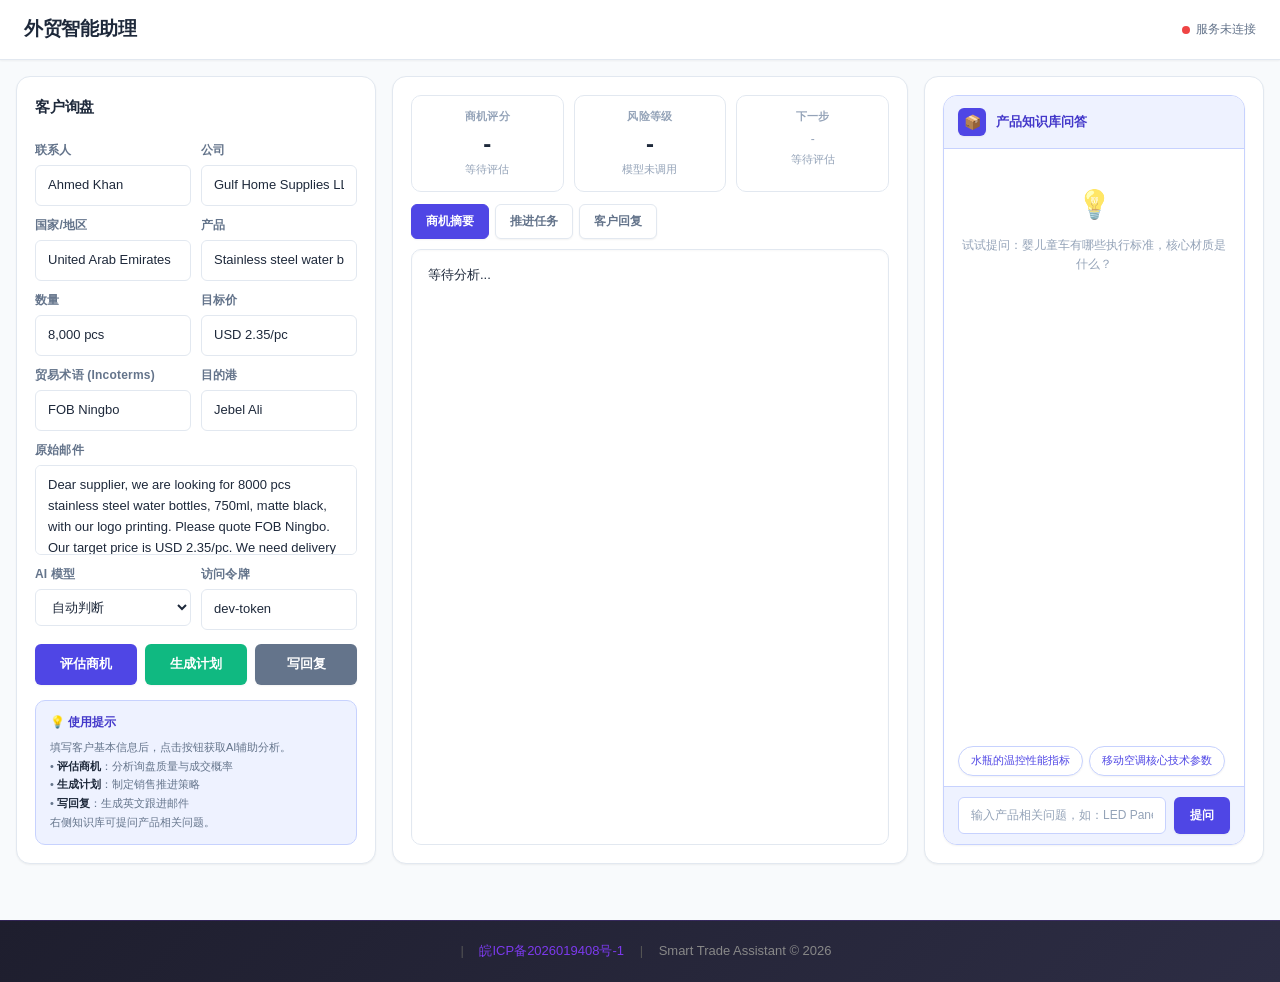
==== commit 09306be2: "产品知识库提示词展示优化" ====
--- a/src/main/resources/static/index.html
+++ b/src/main/resources/static/index.html
@@ -102,9 +102,17 @@
         </div>
         <div class="metric">
           <div class="name">下一步</div>
-          <div id="next" class="small">请先录入或使用默认询盘</div>
-        </div>
-      </div>
+          <div id="next" class="value">-</div>
+          <div id="next-hint" class="small">等待评估</div>
+        </div>
+      </div>
+
+<!--      <div class="board-tips">-->
+<!--        <div class="board-tips-title">💡 使用提示</div>-->
+<!--        <div class="board-tips-content">-->
+<!--          填写询盘信息后点击「评估商机」获取AI分析，评分越高成交概率越大；AI自动评估风险等级并给出下一步行动建议。-->
+<!--        </div>-->
+<!--      </div>-->
 
       <div class="tabs">
         <button id="tabSummary" class="tab active">商机摘要</button>
@@ -131,12 +139,12 @@
           <div class="rag-messages" id="ragMessages">
             <div class="rag-empty">
               <div class="rag-empty-icon">💡</div>
-              <div>试试提问：不锈钢水瓶的核心材质是什么？是否支持LOGO定制？</div>
+              <div>试试提问：婴儿童车有哪些执行标准，核心材质是什么？</div>
             </div>
           </div>
           <div class="rag-quick" id="ragQuick">
-            <button class="rag-quick-btn" data-question="不锈钢水瓶的温控性能指标">不锈钢水瓶的温控性能指标</button>
-            <button class="rag-quick-btn" data-question="不锈钢水瓶的安全使用禁忌事项">不锈钢水瓶的安全使用禁忌事项</button>
+            <button class="rag-quick-btn" data-question="水瓶的温控性能指标">水瓶的温控性能指标</button>
+            <button class="rag-quick-btn" data-question="移动空调核⼼技术参数">移动空调核⼼技术参数</button>
 <!--            <button class="rag-quick-btn" data-question="产品质保政策是什么？">质保政策</button>-->
           </div>
           <div class="rag-input-area">
--- a/src/main/resources/static/css/style.css
+++ b/src/main/resources/static/css/style.css
@@ -293,12 +293,40 @@
   line-height: 1.2;
 }
 
+/* 下一步内容较长，缩小字体、取消加粗 */
+.metric #next {
+  font-size: 12px;
+  font-weight: 400;
+  line-height: 1.5;
+  color: #94a3b8;
+}
+
 .metric .small {
   margin-top: 3px;
   color: var(--text-muted);
   font-size: 11px;
   font-weight: 500;
   word-break: break-word;
+}
+
+/* 看板底部提示 */
+.board-tips {
+  margin-top: 20px;
+  padding: 14px 16px;
+  background: linear-gradient(135deg, rgba(124, 58, 237, 0.06) 0%, rgba(124, 58, 237, 0.02) 100%);
+  border: 1px solid rgba(124, 58, 237, 0.15);
+  border-radius: 12px;
+}
+.board-tips-title {
+  font-size: 13px;
+  font-weight: 600;
+  color: #7c3aed;
+  margin-bottom: 6px;
+}
+.board-tips-content {
+  font-size: 12px;
+  color: #787888;
+  line-height: 1.6;
 }
 
 /* 选项卡 */
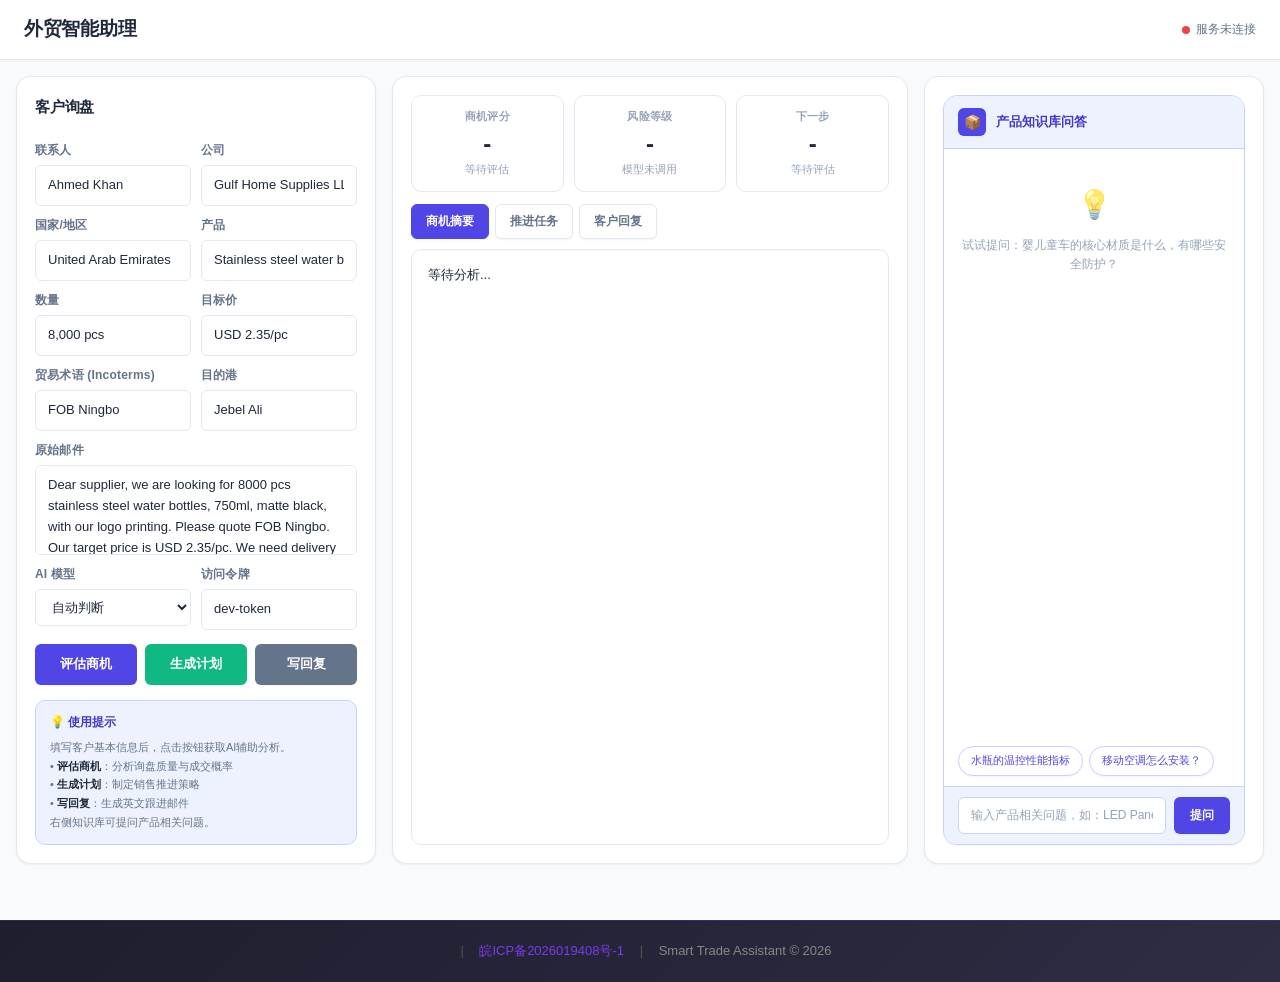
==== commit da9b834c: "修改ragQuick提示" ====
--- a/src/main/resources/static/index.html
+++ b/src/main/resources/static/index.html
@@ -139,12 +139,12 @@
           <div class="rag-messages" id="ragMessages">
             <div class="rag-empty">
               <div class="rag-empty-icon">💡</div>
-              <div>试试提问：婴儿童车有哪些执行标准，核心材质是什么？</div>
+              <div>试试提问：婴儿童车的核心材质是什么，有哪些安全防护？</div>
             </div>
           </div>
           <div class="rag-quick" id="ragQuick">
             <button class="rag-quick-btn" data-question="水瓶的温控性能指标">水瓶的温控性能指标</button>
-            <button class="rag-quick-btn" data-question="移动空调核⼼技术参数">移动空调核⼼技术参数</button>
+            <button class="rag-quick-btn" data-question="移动空调怎么安装？">移动空调怎么安装？</button>
 <!--            <button class="rag-quick-btn" data-question="产品质保政策是什么？">质保政策</button>-->
           </div>
           <div class="rag-input-area">
--- a/src/main/resources/static/css/style.css
+++ b/src/main/resources/static/css/style.css
@@ -293,12 +293,17 @@
   line-height: 1.2;
 }
 
-/* 下一步内容较长，缩小字体、取消加粗 */
+/* 下一步默认状态：加粗（与商机评分、风险等级一致） */
 .metric #next {
+  font-weight: 800;
+}
+
+/* 下一步有实际内容时：缩小字体、取消加粗（通过 JS 添加 .has-content 类） */
+.metric #next.has-content {
   font-size: 12px;
   font-weight: 400;
   line-height: 1.5;
-  color: #94a3b8;
+  color: #1e293b;
 }
 
 .metric .small {
